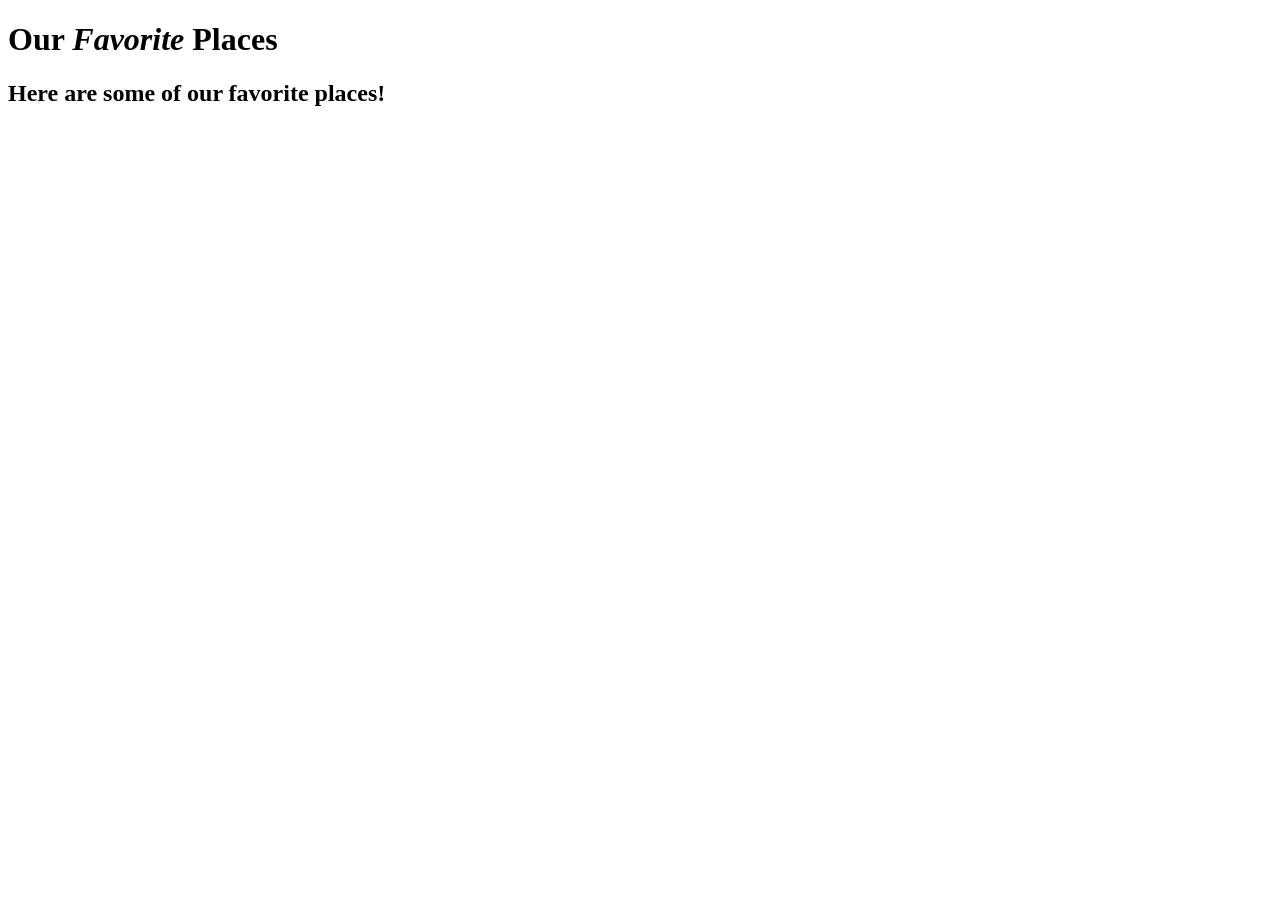
==== favorite-places.html @ f1556ae6 "We added basic content to our Favorite-places.html file" ====
<!DOCTYPE html>
<html>
<head>

  <title>Our Favorite Places</title>
</head>
<body>
  <h1>Our <em>Favorite</em> Places</h1>
  <h2>Here are some of our <strong>favorite</strong> places!</h2>

</body>
</html>
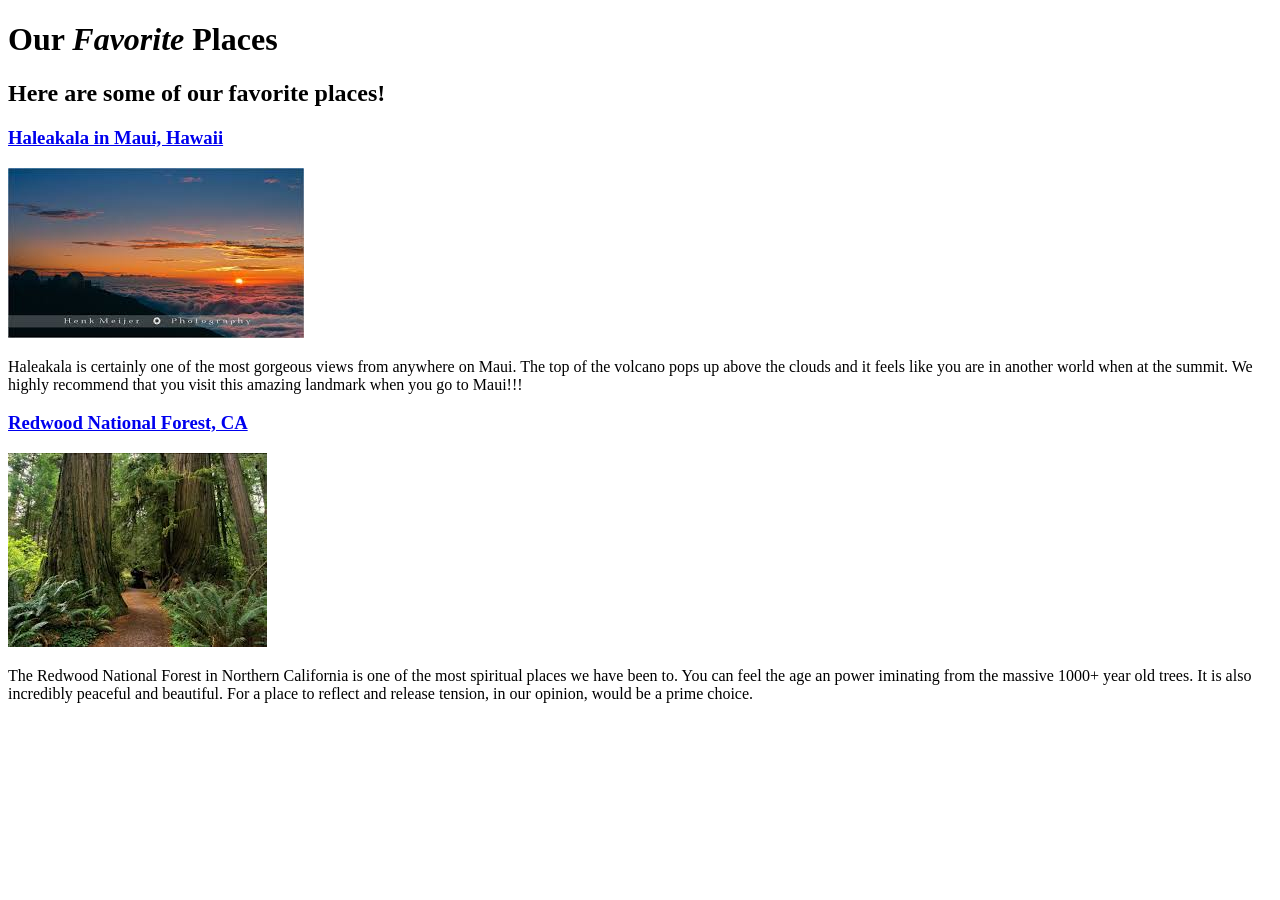
==== commit 3b048c36: "Added a couple favorite places and some images and links" ====
--- a/favorite-places.html
+++ b/favorite-places.html
@@ -7,6 +7,14 @@
 <body>
   <h1>Our <em>Favorite</em> Places</h1>
   <h2>Here are some of our <strong>favorite</strong> places!</h2>
+  <h3><a href="https://en.wikipedia.org/wiki/Haleakal%C4%81">Haleakala in Maui, Hawaii</h3>
+  <img src="Images/Haleakala.jpeg"></a>
+  <p>Haleakala is certainly one of the most gorgeous views from anywhere on Maui.  The top of the volcano pops up above the clouds and it feels like you are in another world when at the summit.  We highly recommend that you visit this amazing landmark when you go to Maui!!!</p>
+  <h3><a href="https://www.nps.gov/redw/index.htm">Redwood National Forest, CA</h3>
+  <img src="Images/Redwoods.jpeg"></a>
+  <p>The Redwood National Forest in Northern California is one of the most spiritual places we have been to. You can feel the age an power iminating from the massive 1000+ year old trees. It is also incredibly peaceful and beautiful. For a place to reflect and release tension, in our opinion, would be a prime choice.</p>
+
+
 
 </body>
 </html>
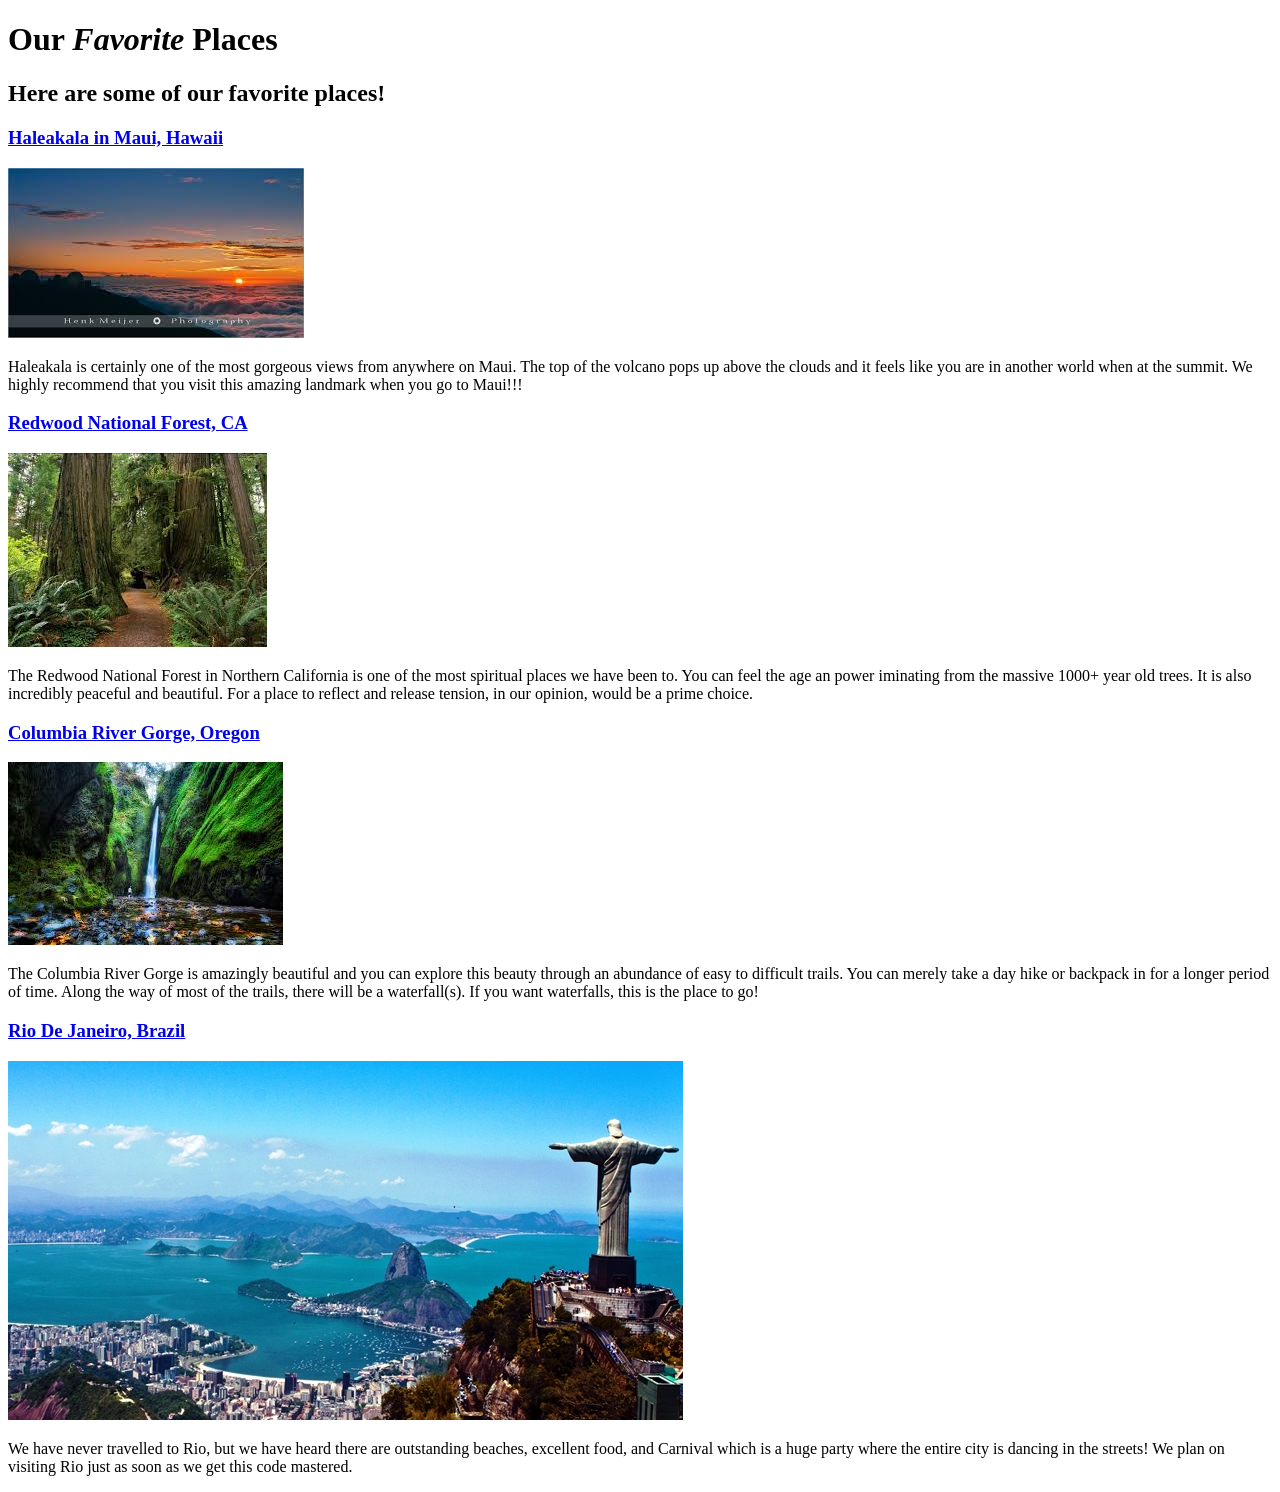
==== commit c0b14c3b: "We completed our basic website by adding all of our favorite places" ====
--- a/favorite-places.html
+++ b/favorite-places.html
@@ -1,20 +1,33 @@
 <!DOCTYPE html>
 <html>
-<head>
+  <head>
 
-  <title>Our Favorite Places</title>
-</head>
-<body>
-  <h1>Our <em>Favorite</em> Places</h1>
-  <h2>Here are some of our <strong>favorite</strong> places!</h2>
-  <h3><a href="https://en.wikipedia.org/wiki/Haleakal%C4%81">Haleakala in Maui, Hawaii</h3>
-  <img src="Images/Haleakala.jpeg"></a>
-  <p>Haleakala is certainly one of the most gorgeous views from anywhere on Maui.  The top of the volcano pops up above the clouds and it feels like you are in another world when at the summit.  We highly recommend that you visit this amazing landmark when you go to Maui!!!</p>
-  <h3><a href="https://www.nps.gov/redw/index.htm">Redwood National Forest, CA</h3>
-  <img src="Images/Redwoods.jpeg"></a>
-  <p>The Redwood National Forest in Northern California is one of the most spiritual places we have been to. You can feel the age an power iminating from the massive 1000+ year old trees. It is also incredibly peaceful and beautiful. For a place to reflect and release tension, in our opinion, would be a prime choice.</p>
+    <title>Our Favorite Places</title>
+  </head>
+  <body>
+    <h1>Our <em>Favorite</em> Places</h1>
+    <h2>Here are some of our <strong>favorite</strong> places!</h2>
+    <a href="https://en.wikipedia.org/wiki/Haleakal%C4%81">
+      <h3>Haleakala in Maui, Hawaii</h3>
+      <img src="Images/Haleakala.jpeg">
+    </a>
+    <p>Haleakala is certainly one of the most gorgeous views from anywhere on Maui.  The top of the volcano pops up above the clouds and it feels like you are in another world when at the summit.  We highly recommend that you visit this amazing landmark when you go to Maui!!!</p>
+    <a href="https://www.nps.gov/redw/index.htm">
+      <h3>Redwood National Forest, CA</h3>
+      <img src="Images/Redwoods.jpeg">
+    </a>
+    <p>The Redwood National Forest in Northern California is one of the most spiritual places we have been to. You can feel the age an power iminating from the massive 1000+ year old trees. It is also incredibly peaceful and beautiful. For a place to reflect and release tension, in our opinion, would be a prime choice.</p>
+    <a href="http://traveloregon.com/cities-regions/columbia-river-gorge/">
+      <h3>Columbia River Gorge, Oregon</h3>
+      <img src="Images/Oregon Gorge.jpeg">
+    </a>
+    <p>The Columbia River Gorge is amazingly beautiful and you can explore this beauty through an abundance of easy to difficult trails. You can merely take a day hike or backpack in for a longer period of time. Along the way of most of the trails, there will be a waterfall(s). If you want waterfalls, this is the place to go!</p>
+    <a href="https://en.wikipedia.org/wiki/Rio_de_Janeiro">
+      <h3>Rio De Janeiro, Brazil</h3>
+      <img src="Images/Rio-de-Janeiro-2.jpg">
+    </a>
+    <p>We have never travelled to Rio, but we have heard there are outstanding beaches, excellent food, and Carnival which is a huge party where the entire city is dancing in the streets!  We plan on visiting Rio just as soon as we get this code mastered.</p>
 
 
-
-</body>
+  </body>
 </html>
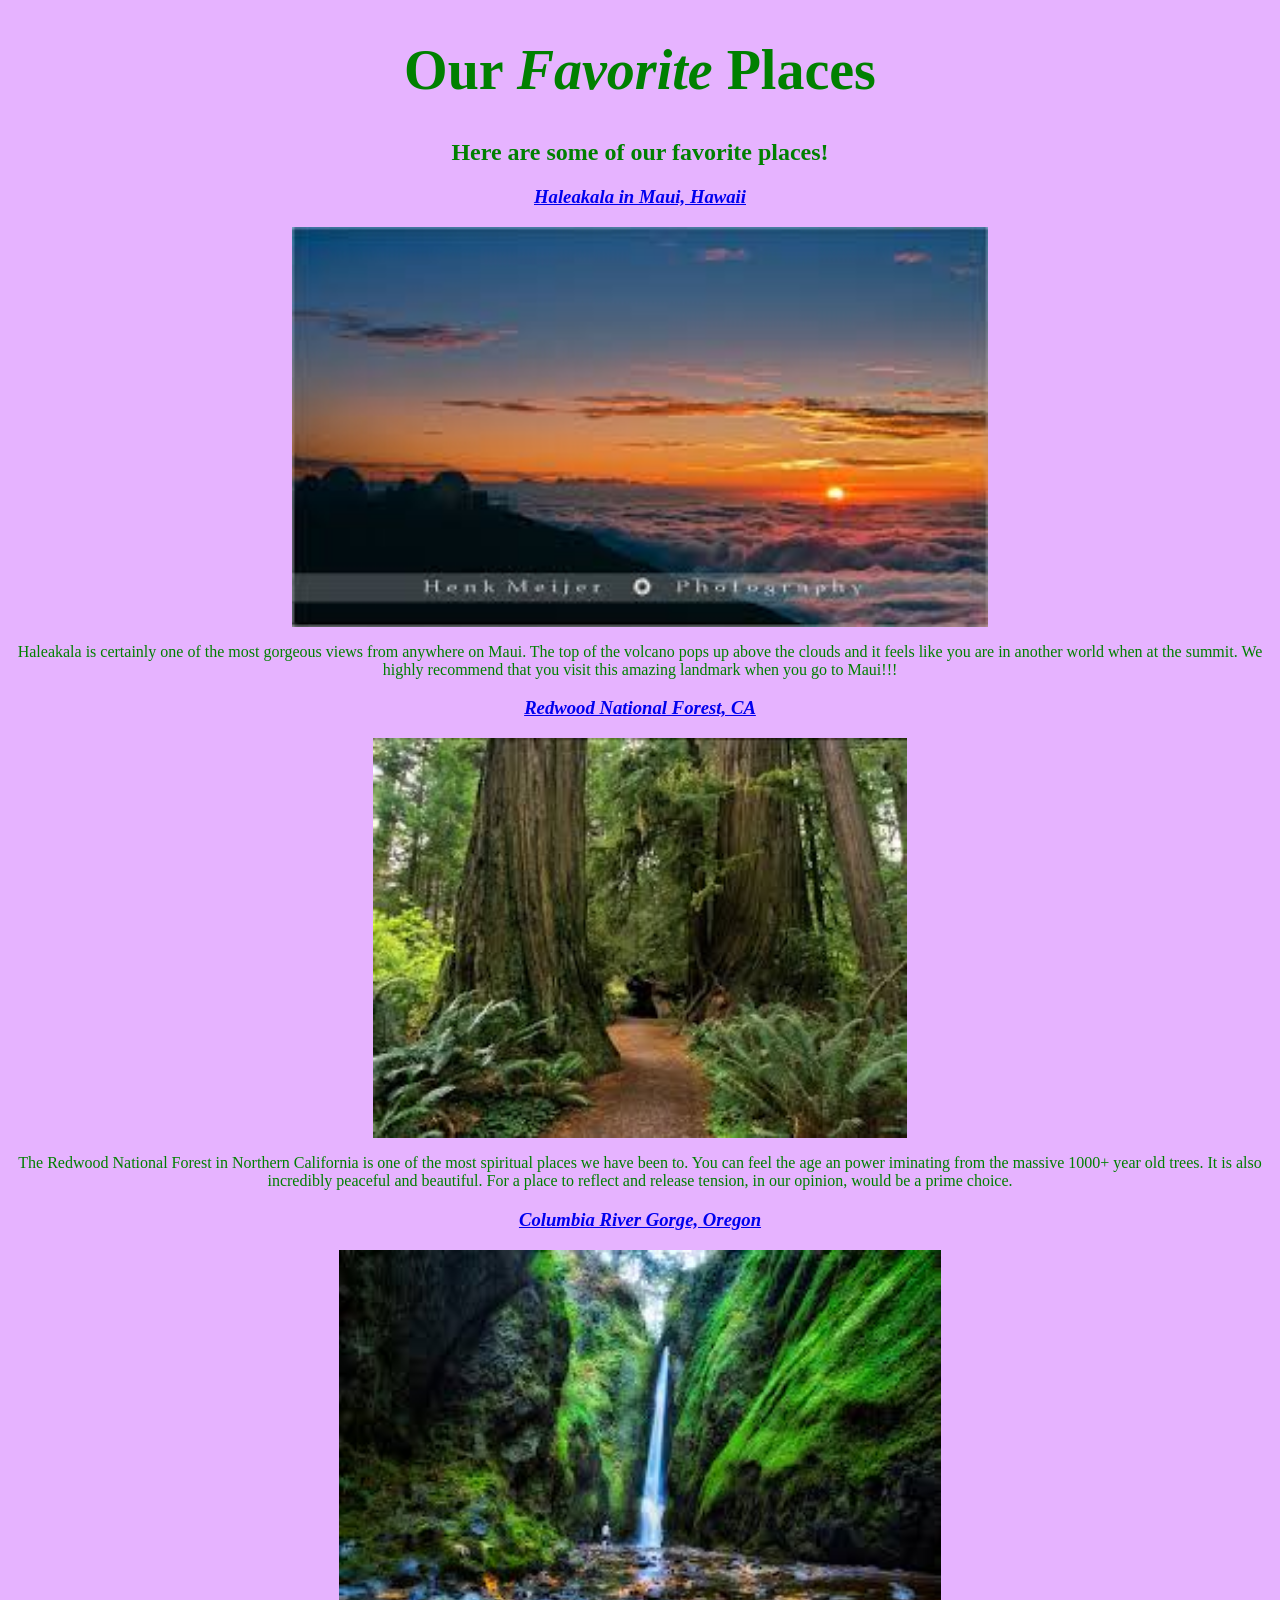
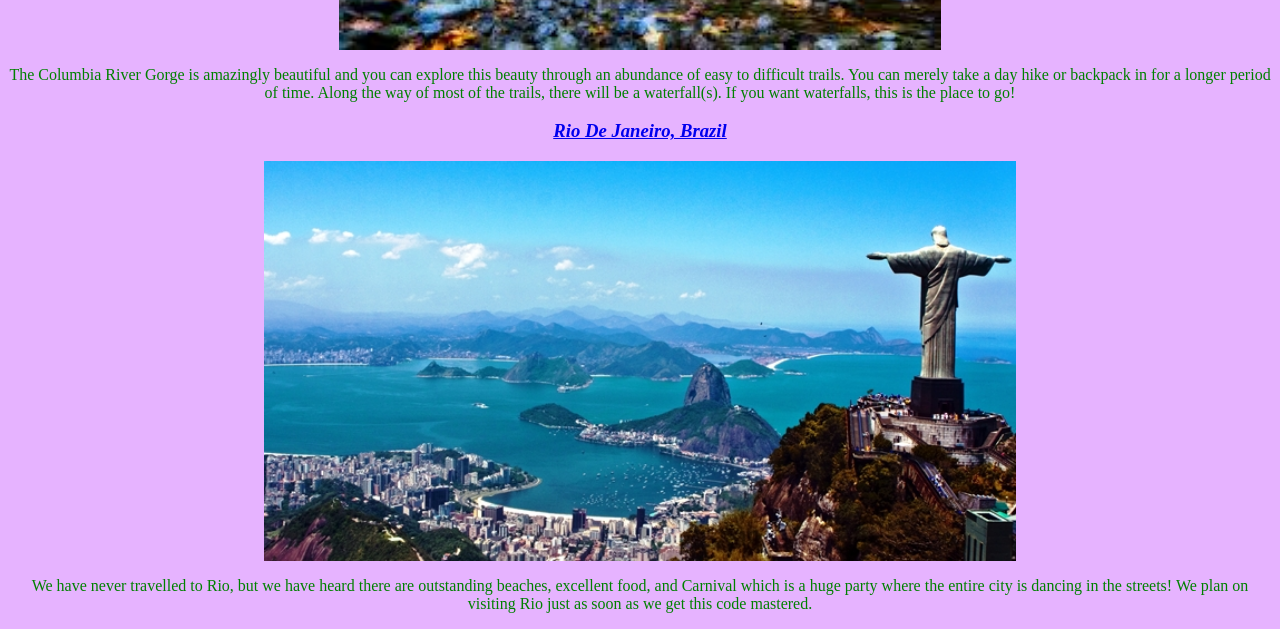
==== commit 9ff8c428: "All of the most recent updates to my practice webpages" ====
--- a/favorite-places.html
+++ b/favorite-places.html
@@ -1,7 +1,7 @@
 <!DOCTYPE html>
 <html>
   <head>
-
+    <link href="css/generic-styles.css" rel="stylesheet" type="text/css">
     <title>Our Favorite Places</title>
   </head>
   <body>
@@ -27,7 +27,5 @@
       <img src="Images/Rio-de-Janeiro-2.jpg">
     </a>
     <p>We have never travelled to Rio, but we have heard there are outstanding beaches, excellent food, and Carnival which is a huge party where the entire city is dancing in the streets!  We plan on visiting Rio just as soon as we get this code mastered.</p>
-
-
   </body>
 </html>
--- a/css/generic-styles.css
+++ b/css/generic-styles.css
@@ -0,0 +1,25 @@
+body {
+  text-align: center;
+  background-color: #e6b3ff;
+  color: green
+}
+
+img {
+  display: block;
+  margin-left: auto;
+  margin-right: auto;
+  height: 400px;
+  width: auto
+}
+
+h1 {
+  font-family: impact;
+  font-size: 350%;
+  font-weight: bolder;
+}
+h2 {
+  text-align: center;
+}
+h3 {
+  font-style: italic;
+}
